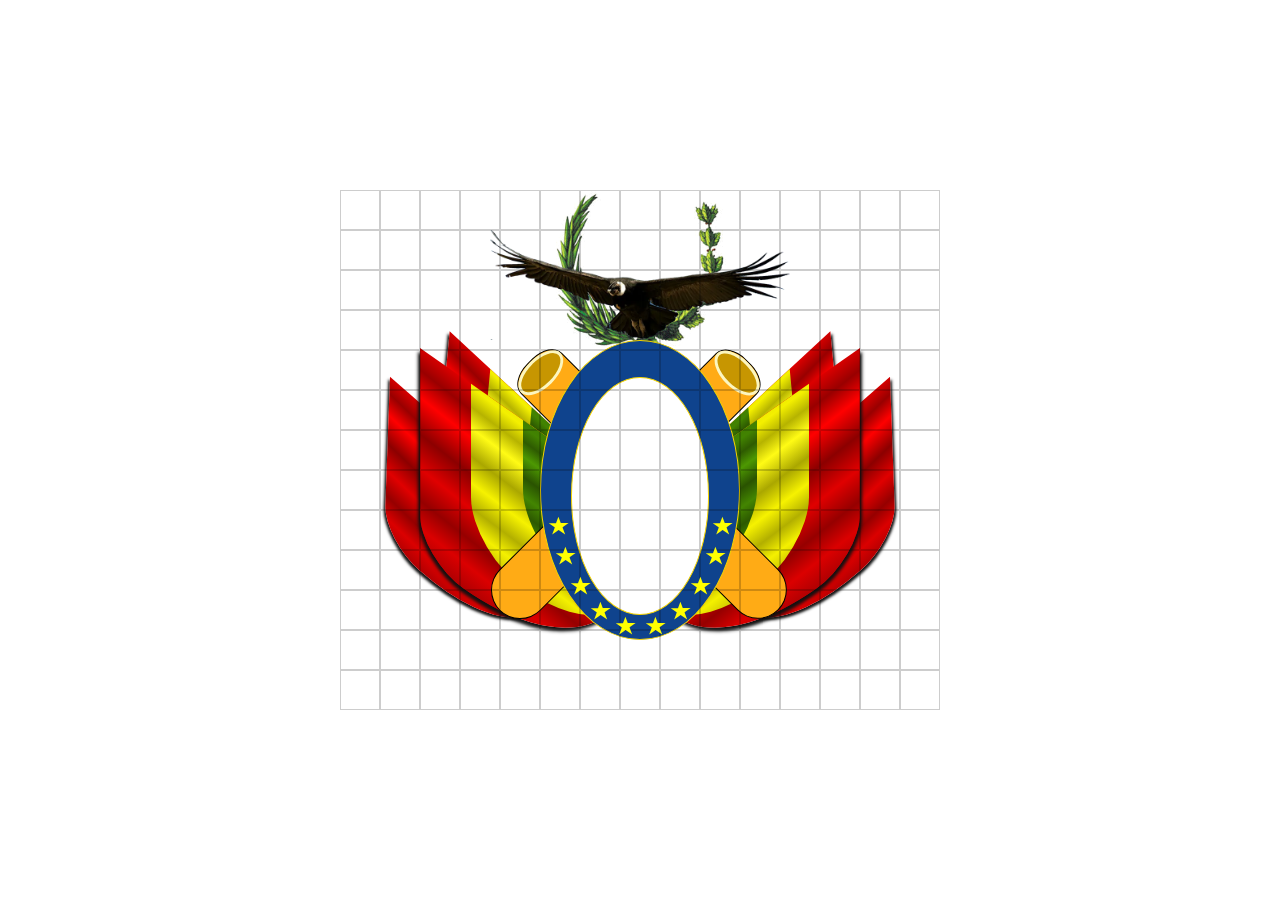
==== index.html @ 2177bab2 "style(styles) add images and finish pavilions righ and left" ====
<!DOCTYPE html>
<html lang="en">
<head>
  <meta charset="UTF-8">
  <meta http-equiv="X-UA-Compatible" content="IE=edge">
  <meta name="viewport" content="width=device-width, initial-scale=1.0">
  <link rel="stylesheet" href="styles.css">
  <title>Escudo Nacional de Bolivia</title>
</head>
<body>
  <head></head>
  <main class="container">
    <div class="arms">
      <div class="crown">
        <div class="laurel"></div>
        <div class="olive"></div>
      </div>
      <div class="condor"></div>
      <div class="pavilions">
        <div class="pavilions__left">
          <div class="pavilion pavilions__3"></div>
          <div class="pavilion pavilions__2"></div>
          <div class="pavilion pavilions__1"></div>
        </div>
        <div class="pavilions__right">
          <div class="pavilion pavilions__6"></div>
          <div class="pavilion pavilions__5"></div>
          <div class="pavilion pavilions__4"></div>
        </div>
      </div>
      <div class="rifles">
        <div class="rifle rifles__left"></div>
        <div class="rifle rifles__right"></div>
      </div>
      <div class="accessories">
          <div class="accessories__liberty-cap"></div>
          <div class="accessories__axe"></div>
      </div>
      <div class="cannons">
        <div class="cannon cannons__right"></div>
        <div class="cannon cannons__left"></div>
      </div>
      <div class="oval">
        <div class="cielo"></div>
        <div class="sun"></div>
        <div class="hills">
          <div class="cerro-rico"></div>
          <div class="minor-hills"></div>
        </div>
        <div class="chapel"></div>
        <div class="llama"></div>
        <div class="wheat"></div>
        <div class="palm"></div>
        <div class="stars">
          <div class="star star__1"></div>
          <div class="star star__2"></div>
          <div class="star star__3"></div>
          <div class="star star__4"></div>
          <div class="star star__5"></div>
          <div class="star star__6"></div>
          <div class="star star__7"></div>
          <div class="star star__8"></div>
          <div class="star star__9"></div>
          <div class="star star__10"></div>
        </div>
      </div>
    </div>
    <div class="grid">
      <div class="square"></div>
      <div class="square"></div>
      <div class="square"></div>
      <div class="square"></div>
      <div class="square"></div>
      <div class="square"></div>
      <div class="square"></div>
      <div class="square"></div>
      <div class="square"></div>
      <div class="square"></div>
      <div class="square"></div>
      <div class="square"></div>
      <div class="square"></div>
      <div class="square"></div>
      <div class="square"></div>
      <div class="square"></div>
      <div class="square"></div>
      <div class="square"></div>
      <div class="square"></div>
      <div class="square"></div>
      <div class="square"></div>
      <div class="square"></div>
      <div class="square"></div>
      <div class="square"></div>
      <div class="square"></div>
      <div class="square"></div>
      <div class="square"></div>
      <div class="square"></div>
      <div class="square"></div>
      <div class="square"></div>
      <div class="square"></div>
      <div class="square"></div>
      <div class="square"></div>
      <div class="square"></div>
      <div class="square"></div>
      <div class="square"></div>
      <div class="square"></div>
      <div class="square"></div>
      <div class="square"></div>
      <div class="square"></div>
      <div class="square"></div>
      <div class="square"></div>
      <div class="square"></div>
      <div class="square"></div>
      <div class="square"></div>
      <div class="square"></div>
      <div class="square"></div>
      <div class="square"></div>
      <div class="square"></div>
      <div class="square"></div>
      <div class="square"></div>
      <div class="square"></div>
      <div class="square"></div>
      <div class="square"></div>
      <div class="square"></div>
      <div class="square"></div>
      <div class="square"></div>
      <div class="square"></div>
      <div class="square"></div>
      <div class="square"></div>
      <div class="square"></div>
      <div class="square"></div>
      <div class="square"></div>
      <div class="square"></div>
      <div class="square"></div>
      <div class="square"></div>
      <div class="square"></div>
      <div class="square"></div>
      <div class="square"></div>
      <div class="square"></div>
      <div class="square"></div>
      <div class="square"></div>
      <div class="square"></div>
      <div class="square"></div>
      <div class="square"></div>
      <div class="square"></div>
      <div class="square"></div>
      <div class="square"></div>
      <div class="square"></div>
      <div class="square"></div>
      <div class="square"></div>
      <div class="square"></div>
      <div class="square"></div>
      <div class="square"></div>
      <div class="square"></div>
      <div class="square"></div>
      <div class="square"></div>
      <div class="square"></div>
      <div class="square"></div>
      <div class="square"></div>
      <div class="square"></div>
      <div class="square"></div>
      <div class="square"></div>
      <div class="square"></div>
      <div class="square"></div>
      <div class="square"></div>
      <div class="square"></div>
      <div class="square"></div>
      <div class="square"></div>
      <div class="square"></div>
      <div class="square"></div>
      <div class="square"></div>
      <div class="square"></div>
      <div class="square"></div>
      <div class="square"></div>
      <div class="square"></div>
      <div class="square"></div>
      <div class="square"></div>
      <div class="square"></div>
      <div class="square"></div>
      <div class="square"></div>
      <div class="square"></div>
      <div class="square"></div>
      <div class="square"></div>
      <div class="square"></div>
      <div class="square"></div>
      <div class="square"></div>
      <div class="square"></div>
      <div class="square"></div>
      <div class="square"></div>
      <div class="square"></div>
      <div class="square"></div>
      <div class="square"></div>
      <div class="square"></div>
      <div class="square"></div>
      <div class="square"></div>
      <div class="square"></div>
      <div class="square"></div>
      <div class="square"></div>
      <div class="square"></div>
      <div class="square"></div>
      <div class="square"></div>
      <div class="square"></div>
      <div class="square"></div>
      <div class="square"></div>
      <div class="square"></div>
      <div class="square"></div>
      <div class="square"></div>
      <div class="square"></div>
      <div class="square"></div>
      <div class="square"></div>
      <div class="square"></div>
      <div class="square"></div>
      <div class="square"></div>
      <div class="square"></div>
      <div class="square"></div>
      <div class="square"></div>
      <div class="square"></div>
      <div class="square"></div>
      <div class="square"></div>
      <div class="square"></div>
      <div class="square"></div>
      <div class="square"></div>
      <div class="square"></div>
      <div class="square"></div>
      <div class="square"></div>
      <div class="square"></div>
      <div class="square"></div>
      <div class="square"></div>
      <div class="square"></div>
      <div class="square"></div>
      <div class="square"></div>
      <div class="square"></div>
      <div class="square"></div>
      <div class="square"></div>
      <div class="square"></div>
      <div class="square"></div>
      <div class="square"></div>
      <div class="square"></div>
      <div class="square"></div>
      <div class="square"></div>
      <div class="square"></div>
      <div class="square"></div>
      <div class="square"></div>
      <div class="square"></div>
      <div class="square"></div>
      <div class="square"></div>
      <div class="square"></div>
      <div class="square"></div>
      <div class="square"></div>
      <div class="square"></div>
      <div class="square"></div>
      <div class="square"></div>
      <div class="square"></div>
      <div class="square"></div>
      <div class="square"></div>
      <div class="square"></div>
      <div class="square"></div>
      <div class="square"></div>
      <div class="square"></div>
      <div class="square"></div>
      <div class="square"></div>
      <div class="square"></div>
      <div class="square"></div>
      <div class="square"></div>
    </div>

  </main>
  <footer></footer>
</body>
</html>
---- styles.css ----
*,
*::before,
*::after {
  margin: 0;
  padding: 0;
  box-sizing: inherit;
}

body{
  padding: 0;
  margin: 0;
  box-sizing: border-box;
  max-width: 100%;
  --main-red: red;
  --main-yellow: yellow;
  --main-green: green;
  --color-cannon: #FFAB15;
  --width-desktop: 60rem;
  --height-desktop: 52rem;
  --width-tablet: 30rem;
  --height-tablet: 26rem;
  
  /* 
  Breakpoints
  mobile: 576px,
  tablet: 768px,
  desktop: 1024px, 
  */
}

html {
  font-size: 62.5%;
}

.grid {
  height: var(--height-desktop);
  width: var(--width-desktop);
  position: absolute;
  display: grid;
  grid-template-columns: repeat(15, 1fr);
  grid-template-rows: repeat(13, 1fr);
}

.square {
  border: 1px solid rgba(5, 5, 5, 0.2);
}

@media (max-width: 768px) {
  .grid{
    height: var(--height-tablet);
    width: var(--width-tablet);
  }
}
.container{
  display: flex;
  justify-content: center;
  align-items: center;
  width: 100vw;
  height: 100vh;
}

.arms{
  height: var(--height-desktop);
  width: var(--width-desktop);
  position: relative;
}

.crown{
  background-image: url(/images/corona.gif);
  background-size: contain;
  width: 18rem;
  height: 18rem;
  margin-left: auto;
  margin-right: auto;
  left: 0;
  right: 0;
  text-align: center;
  position: absolute;
}

.condor{
  background-image: url(/images/condor.png);
  background-size: contain;
  width: 30rem;
  height: 11rem;
  margin-left: auto;
  margin-right: auto;
  left: 0;
  right: 0;
  top: 4rem;
  text-align: center;
  position: absolute;
}

.pavilions{
  position: absolute;
  top: 80px;
  width: 100%;
  height: 74%;
}
.pavilion {
  background: #aa0002;
  background: linear-gradient(5deg, #aa0002 0%, #db0000 13%, #960000 25%, #e00000 39%, #8c0000 54%, #ff0000 70%, #990000 82%, #db0000 93%, #d30000 100%);
  position: absolute;
  width: 220px;
  height: 210px;
  border-radius: 0 0 2800px 700px;
  box-shadow: -2px 5px 3px #111111;
}
.pavilion:before, .pavilion:after {
  display: block;
  content: '';
  right: 0;
  position: absolute;
}
.pavilion:before {
  width: 77%;
  height: 80%;
  background: linear-gradient(3deg, #c6bf00 0%, #f4f000 13%, #b2af00 25%, #f6f200 39%, #aaa700 54%, #fffb15 70%, #b6b300 82%, #f4f000 93%, #ece800 100%);
  border-radius: 0 0 2100px 1000px;
}
.pavilion:after {
  width: 53%;
  height: 60%;
  background: linear-gradient(1deg, #356501 0%, #428301 13%, #2d5901 25%, #438501 39%, #2a5301 54%, #4d9802 70%, #2e5b01 82%, #428301 93%, #407f01 100%);
  border-radius: 0 0 210px 200px;
}
.pavilions__right{
  -webkit-transform: scaleX(-1);
  transform: scaleX(-1);
}
.pavilions__1 {
  top: 155px;
  left: 80px;
  transform: skewy(35deg);
}
.pavilions__2 {
  top: 115px;
  left: 80px;
  transform: skewy(40deg) rotate(5deg) scale(0.8);
}
.pavilions__3 {
  top: 160px;
  left: 25px;
  transform: skewy(40deg) rotate(2deg) scale(0.8);
}
.pavilions__4 {
  top: 155px;
  left: 80px;
  transform: skewy(35deg);
}
.pavilions__5 {
  top: 115px;
  left: 80px;
  transform: skewy(40deg) rotate(5deg) scale(0.8);
}
.pavilions__6 {
  top: 160px;
  left: 25px;
  transform: skewy(40deg) rotate(2deg) scale(0.8);
}

.cannons {
  width: 36rem;
  height: 32rem;
  margin-left: auto;
  margin-right: auto;
  left: 1.5rem;
  right: 0;
  top: 16rem;
  text-align: center;
  position: relative;
}

.cannons__right{
  transform: translate(120px, -40px) rotate(45deg);
  position: absolute;
}

.cannons__left{
  transform: translate(150px, -40px) rotate(-45deg);
  position: absolute;
}

.cannon{
  height: 110%;
  width: 16%;
  background-color: var(--color-cannon);
  border-top-left-radius: 90% 10%;
  border-top-right-radius: 90% 10%;
  border-bottom-left-radius: 60px;
  border-bottom-right-radius: 60px;
  border: 0.1rem solid black;  
}

.cannon::before{
  width: 100%;
  height: 30px;
  left: 0px;
  background: #c79601;
  background: linear-gradient(left, #c79601 0%, #ffc82f 29%, #c79601 100%);
  content: '';
  position: absolute;
  border-top-left-radius: 50% 50%;
  border-top-right-radius: 50% 50%;
  border-bottom-right-radius: 50% 50%;
  border-bottom-left-radius: 50% 50%;
  border: 3px solid #FCF6BF;
}

@media (max-width: 768px) {
  .arms{
    height: var(--height-tablet);
    width: var(--width-tablet);
    background-color: purple;
  }
}

.oval{
  width: 200px;
  height: 300px;
  background: #0f438d;
  background: linear-gradient(top, #0f438d 0%, #0d82bd 100%);
  position: absolute;
  left: 0;
  right: 0;
  top: 150px;
  margin: 0 auto;
  border-top-left-radius: 50% 50%;
  border-top-right-radius: 50% 50%;
  border-bottom-right-radius: 50% 50%;
  border-bottom-left-radius: 50% 50%;
  border: 0.1rem solid #f5d401;
}
.oval:after {
  position: absolute;
  width: 70%;
  height: 80%;
  content: '';
  background: white;
  background: linear-gradient(top, #f5d401 0%, #ffea73 71%, #f5d401 100%);
  border-top-left-radius: 50% 50%;
  border-top-right-radius: 50% 50%;
  border-bottom-right-radius: 50% 50%;
  border-bottom-left-radius: 50% 50%;
  left: 0;
  right: 0;
  margin: 0 auto;
  top: 36px;
  border: 0.1rem solid #f5d401;
}

.oval span {
  color: yellow;
  font-family: Georgia;
  font-weight: normal;
  font-size: 26px;
  text-shadow: 0 2px 2px #000;
  font-weight: 700;
}
.oval span:nth-of-type(1) {
  position: absolute;
  top: 100px;
  left: 12px;
  transform: rotate(-80deg);
}
.oval span:nth-of-type(2) {
  position: absolute;
  top: 58px;
  left: 20px;
  transform: rotate(-70deg);
}
.oval span:nth-of-type(3) {
  position: absolute;
  top: 23px;
  left: 48px;
  transform: rotate(-40deg);
}
.oval span:nth-of-type(4) {
  position: absolute;
  top: 5px;
  left: 95px;
}
.oval span:nth-of-type(5) {
  position: absolute;
  top: 20px;
  left: 130px;
  transform: rotate(40deg);
}
.oval span:nth-of-type(6) {
  position: absolute;
  top: 58px;
  left: 162px;
  transform: rotate(70deg);
}
.oval span:nth-of-type(7) {
  position: absolute;
  top: 100px;
  left: 170px;
  transform: rotate(80deg);
}

.star{
  position: absolute;
  display: block;
  width: 10px;
  height: 10px;
  border-right: 100px solid transparent;
  border-bottom: 70px  solid yellow;
  border-left: 100px solid transparent;
  transform: rotate(35deg) scale(0.1);
  z-index: 4;
}
.star:before {
  border-bottom: 80px solid yellow;
  border-left: 30px solid transparent;
  border-right: 30px solid transparent;
  position: absolute;
  height: 0;
  width: 0;
  top: -45px;
  left: -65px;
  display: block;
  content: '';
  transform: rotate(-35deg);
}
.star:after {
  position: absolute;
  display: block;
  top: 3px;
  left: -105px;
  width: 0px;
  height: 0px;
  border-right: 100px solid transparent;
  border-bottom: 70px solid yellow;
  border-left: 100px solid transparent;
  transform: rotate(-70deg);
  content: '';
}
.star__1{
  top: 150px;
  left: -82px;
}
.star__10{
  top: 150px;
  left: 82px;
}
.star__2{
  top: 180px;
  left: -75px;
}
.star__9{
  top: 180px;
  left: 75px;
}
.star__3{
  top: 210px;
  left: -60px;
}
.star__8{
  top: 210px;
  left: 60px;
}
.star__4{
  top: 235px;
  left: -40px;
}
.star__7{
  top: 235px;
  left: 40px;
}
.star__5{
  top: 250px;
  left: -15px;
}
.star__6{
  top: 250px;
  left: 15px;
}
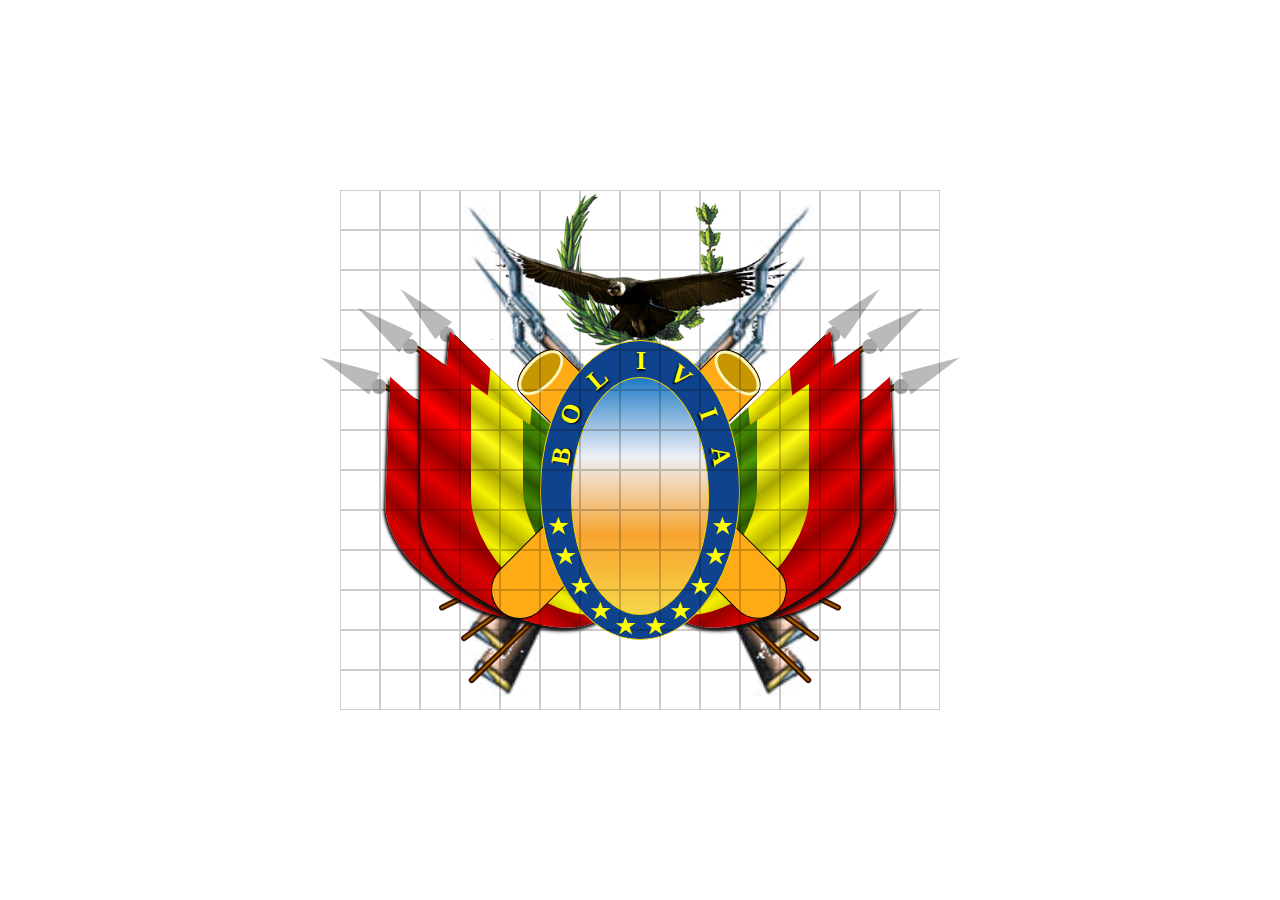
==== commit c8159ff7: "feature(global): add colors, change px to rem" ====
--- a/index.html
+++ b/index.html
@@ -12,10 +12,25 @@
   <main class="container">
     <div class="arms">
       <div class="crown">
-        <div class="laurel"></div>
-        <div class="olive"></div>
+        <!-- <div class="laurel"></div>
+        <div class="olive"></div> -->
       </div>
       <div class="condor"></div>
+      <div class="rifle__1"></div>
+      <div class="rifle__2"></div>
+      <div class="lances">
+        <div class="lance__left">
+          <div class="lance lance__3"><span></span></div>
+          <div class="lance lance__2"><span></span></div>
+          <div class="lance lance__1"><span></span></div>
+        </div>
+        <div class="lance__right">
+          <div class="lance lance__3"><span></span></div>
+          <div class="lance lance__2"><span></span></div>
+          <div class="lance lance__1"><span></span></div>
+        </div>
+      </div>
+
       <div class="pavilions">
         <div class="pavilions__left">
           <div class="pavilion pavilions__3"></div>
@@ -23,31 +38,38 @@
           <div class="pavilion pavilions__1"></div>
         </div>
         <div class="pavilions__right">
-          <div class="pavilion pavilions__6"></div>
-          <div class="pavilion pavilions__5"></div>
-          <div class="pavilion pavilions__4"></div>
-        </div>
-      </div>
-      <div class="rifles">
-        <div class="rifle rifles__left"></div>
-        <div class="rifle rifles__right"></div>
-      </div>
+          <div class="pavilion pavilions__3"></div>
+          <div class="pavilion pavilions__2"></div>
+          <div class="pavilion pavilions__1"></div>
+        </div>
+      </div>
+
       <div class="accessories">
           <div class="accessories__liberty-cap"></div>
           <div class="accessories__axe"></div>
       </div>
+
       <div class="cannons">
         <div class="cannon cannons__right"></div>
         <div class="cannon cannons__left"></div>
       </div>
+
       <div class="oval">
-        <div class="cielo"></div>
+        <span>B</span>
+        <span>O</span>
+        <span>L</span>
+        <span>I</span>
+        <span>V</span>
+        <span>I</span>
+        <span>A</span>
         <div class="sun"></div>
         <div class="hills">
           <div class="cerro-rico"></div>
           <div class="minor-hills"></div>
         </div>
-        <div class="chapel"></div>
+        <div class="flat">
+
+        </div>
         <div class="llama"></div>
         <div class="wheat"></div>
         <div class="palm"></div>
--- a/styles.css
+++ b/styles.css
@@ -42,7 +42,7 @@
 }
 
 .square {
-  border: 1px solid rgba(5, 5, 5, 0.2);
+  border: 0.1rem solid rgba(5, 5, 5, 0.2);
 }
 
 @media (max-width: 768px) {
@@ -77,7 +77,6 @@
   text-align: center;
   position: absolute;
 }
-
 .condor{
   background-image: url(/images/condor.png);
   background-size: contain;
@@ -91,7 +90,32 @@
   text-align: center;
   position: absolute;
 }
-
+.rifle__1{
+  background-image: url(/images/rifle.gif);
+  background-size: contain;
+  width: 38rem;
+  height: 47rem;
+  margin-left: auto;
+  margin-right: auto;
+  left: 0;
+  right: 0;
+  top: 5rem;
+  text-align: center;
+  position: absolute;
+}
+.rifle__2{
+  background-image: url(/images/rifle.gif);
+  background-size: contain;
+  width: 39rem;
+  height: 49rem;
+  margin-left: auto;
+  margin-right: auto;
+  left: 0;
+  right: 0;
+  top: 0rem;
+  text-align: center;
+  position: absolute;
+}
 .pavilions{
   position: absolute;
   top: 80px;
@@ -102,10 +126,10 @@
   background: #aa0002;
   background: linear-gradient(5deg, #aa0002 0%, #db0000 13%, #960000 25%, #e00000 39%, #8c0000 54%, #ff0000 70%, #990000 82%, #db0000 93%, #d30000 100%);
   position: absolute;
-  width: 220px;
-  height: 210px;
-  border-radius: 0 0 2800px 700px;
-  box-shadow: -2px 5px 3px #111111;
+  width: 22rem;
+  height: 21rem;
+  border-radius: 0 0 280rem 70rem;
+  box-shadow: -0.2rem 0.5rem 0.3rem #111111;
 }
 .pavilion:before, .pavilion:after {
   display: block;
@@ -117,49 +141,101 @@
   width: 77%;
   height: 80%;
   background: linear-gradient(3deg, #c6bf00 0%, #f4f000 13%, #b2af00 25%, #f6f200 39%, #aaa700 54%, #fffb15 70%, #b6b300 82%, #f4f000 93%, #ece800 100%);
-  border-radius: 0 0 2100px 1000px;
+  border-radius: 0 0 210rem 100rem;
 }
 .pavilion:after {
   width: 53%;
   height: 60%;
   background: linear-gradient(1deg, #356501 0%, #428301 13%, #2d5901 25%, #438501 39%, #2a5301 54%, #4d9802 70%, #2e5b01 82%, #428301 93%, #407f01 100%);
-  border-radius: 0 0 210px 200px;
+  border-radius: 0 0 21rem 20rem;
+}
+.pavilions__left{
+  /* it is not neccesary this lines but it to maintain coherence in code */
+  -webkit-transform: scaleX(1);
+  transform: scaleX(1);
 }
 .pavilions__right{
   -webkit-transform: scaleX(-1);
   transform: scaleX(-1);
 }
 .pavilions__1 {
-  top: 155px;
-  left: 80px;
+  top: 15.5rem;
+  left: 8rem;
   transform: skewy(35deg);
 }
 .pavilions__2 {
-  top: 115px;
-  left: 80px;
+  top: 11.5rem;
+  left: 8rem;
   transform: skewy(40deg) rotate(5deg) scale(0.8);
 }
 .pavilions__3 {
-  top: 160px;
-  left: 25px;
+  top: 16rem;
+  left: 2.5rem;
   transform: skewy(40deg) rotate(2deg) scale(0.8);
 }
-.pavilions__4 {
-  top: 155px;
-  left: 80px;
-  transform: skewy(35deg);
-}
-.pavilions__5 {
-  top: 115px;
-  left: 80px;
-  transform: skewy(40deg) rotate(5deg) scale(0.8);
-}
-.pavilions__6 {
-  top: 160px;
-  left: 25px;
-  transform: skewy(40deg) rotate(2deg) scale(0.8);
-}
-
+.lances{
+  position: absolute;
+  top: 8rem;
+  width: 100%;
+  height: 74%;
+}
+.lance__left{
+  /* it is not neccesary this lines but it to maintain coherence in code */
+  -webkit-transform: scaleX(1);
+  transform: scaleX(1);
+}
+.lance__right{
+  -webkit-transform: scaleX(-1);
+  transform: scaleX(-1);
+}
+.lance {
+  border: 0.2rem solid #441200;
+  background: #996500;
+  width: 0.6rem;
+  height: 51rem;
+  display: block;
+  border-radius: 0.6rem;
+  position: absolute;
+  z-index: 1;
+}
+.lance span {
+  display: block;
+  width: 0;
+  height: 0;
+  border-left: 1.2rem solid transparent;
+  border-right: 1.2rem solid transparent;
+  border-bottom: 6rem solid #BABABA;
+  position: absolute;
+  left: -0.9rem;
+  top: -6rem;
+}
+.lance span:after {
+  background: #a6a6a6;
+  content: '';
+  position: absolute;
+  width: 1.5rem;
+  height: 1.5rem;
+  background: radial-gradient(center, ellipse cover, #bcbcbc 0%, #848484 100%);
+  bottom: -7.3rem;
+  border-radius: 8rem;
+  left: -0.7rem;
+}
+.lance__1 {
+  left: 32.5rem;
+  top: -3.5rem;
+  transform: rotate(54deg);
+}
+.lance__2 {
+  left: 31rem;
+  top: -2rem;
+  transform: rotate(46deg);
+}
+.lance__3 {
+  left: 33rem;
+  top: -3.5rem;
+  transform: rotate(64deg);
+  height: 52rem;
+}
 .cannons {
   width: 36rem;
   height: 32rem;
@@ -171,32 +247,30 @@
   text-align: center;
   position: relative;
 }
-
 .cannons__right{
-  transform: translate(120px, -40px) rotate(45deg);
+  transform: translate(12rem, -4rem) rotate(45deg);
   position: absolute;
 }
 
 .cannons__left{
-  transform: translate(150px, -40px) rotate(-45deg);
-  position: absolute;
-}
-
+  transform: translate(15rem, -4rem) rotate(-45deg);
+  position: absolute;
+}
 .cannon{
   height: 110%;
   width: 16%;
   background-color: var(--color-cannon);
   border-top-left-radius: 90% 10%;
   border-top-right-radius: 90% 10%;
-  border-bottom-left-radius: 60px;
-  border-bottom-right-radius: 60px;
+  border-bottom-left-radius: 6rem;
+  border-bottom-right-radius: 6rem;
   border: 0.1rem solid black;  
 }
 
 .cannon::before{
   width: 100%;
-  height: 30px;
-  left: 0px;
+  height: 3rem;
+  left: 0;
   background: #c79601;
   background: linear-gradient(left, #c79601 0%, #ffc82f 29%, #c79601 100%);
   content: '';
@@ -205,7 +279,7 @@
   border-top-right-radius: 50% 50%;
   border-bottom-right-radius: 50% 50%;
   border-bottom-left-radius: 50% 50%;
-  border: 3px solid #FCF6BF;
+  border: 0.3rem solid #FCF6BF;
 }
 
 @media (max-width: 768px) {
@@ -217,14 +291,14 @@
 }
 
 .oval{
-  width: 200px;
-  height: 300px;
+  width: 20rem;
+  height: 30rem;
   background: #0f438d;
   background: linear-gradient(top, #0f438d 0%, #0d82bd 100%);
   position: absolute;
   left: 0;
   right: 0;
-  top: 150px;
+  top: 15rem;
   margin: 0 auto;
   border-top-left-radius: 50% 50%;
   border-top-right-radius: 50% 50%;
@@ -237,7 +311,7 @@
   width: 70%;
   height: 80%;
   content: '';
-  background: white;
+  background: linear-gradient(to bottom, #1F7BC6,#EEEFF6, #F7A42E, #F7D64B); ;
   background: linear-gradient(top, #f5d401 0%, #ffea73 71%, #f5d401 100%);
   border-top-left-radius: 50% 50%;
   border-top-right-radius: 50% 50%;
@@ -246,80 +320,78 @@
   left: 0;
   right: 0;
   margin: 0 auto;
-  top: 36px;
+  top: 3.6rem;
   border: 0.1rem solid #f5d401;
 }
-
 .oval span {
   color: yellow;
   font-family: Georgia;
   font-weight: normal;
-  font-size: 26px;
-  text-shadow: 0 2px 2px #000;
+  font-size: 2.6rem;
+  text-shadow: 0 0.2rem 0.2rem #000;
   font-weight: 700;
 }
 .oval span:nth-of-type(1) {
   position: absolute;
-  top: 100px;
-  left: 12px;
+  top: 10rem;
+  left: 1.2rem;
   transform: rotate(-80deg);
 }
 .oval span:nth-of-type(2) {
   position: absolute;
-  top: 58px;
-  left: 20px;
+  top: 5.8rem;
+  left: 2rem;
   transform: rotate(-70deg);
 }
 .oval span:nth-of-type(3) {
   position: absolute;
-  top: 23px;
-  left: 48px;
+  top: 2.3rem;
+  left: 4.8rem;
   transform: rotate(-40deg);
 }
 .oval span:nth-of-type(4) {
   position: absolute;
-  top: 5px;
-  left: 95px;
+  top: 0.5rem;
+  left: 9.5rem;
 }
 .oval span:nth-of-type(5) {
   position: absolute;
-  top: 20px;
-  left: 130px;
+  top: 2rem;
+  left: 13rem;
   transform: rotate(40deg);
 }
 .oval span:nth-of-type(6) {
   position: absolute;
-  top: 58px;
-  left: 162px;
+  top: 5.8rem;
+  left: 16.2rem;
   transform: rotate(70deg);
 }
 .oval span:nth-of-type(7) {
   position: absolute;
-  top: 100px;
-  left: 170px;
+  top: 10rem;
+  left: 17rem;
   transform: rotate(80deg);
 }
-
 .star{
   position: absolute;
   display: block;
-  width: 10px;
-  height: 10px;
-  border-right: 100px solid transparent;
-  border-bottom: 70px  solid yellow;
-  border-left: 100px solid transparent;
+  width: 1rem;
+  height: 1rem;
+  border-right: 10rem solid transparent;
+  border-bottom: 7rem  solid yellow;
+  border-left: 10rem solid transparent;
   transform: rotate(35deg) scale(0.1);
   z-index: 4;
 }
 .star:before {
-  border-bottom: 80px solid yellow;
-  border-left: 30px solid transparent;
-  border-right: 30px solid transparent;
+  border-bottom: 8rem solid yellow;
+  border-left: 3rem solid transparent;
+  border-right: 3rem solid transparent;
   position: absolute;
   height: 0;
   width: 0;
-  top: -45px;
-  left: -65px;
+  top: -4.5rem;
+  left: -6.5rem;
   display: block;
   content: '';
   transform: rotate(-35deg);
@@ -327,12 +399,12 @@
 .star:after {
   position: absolute;
   display: block;
-  top: 3px;
-  left: -105px;
-  width: 0px;
-  height: 0px;
-  border-right: 100px solid transparent;
-  border-bottom: 70px solid yellow;
+  top: 0.3rem;
+  left: -10.5rem;
+  width: 0;
+  height: 0;
+  border-right: 10rem solid transparent;
+  border-bottom: 7rem solid yellow;
   border-left: 100px solid transparent;
   transform: rotate(-70deg);
   content: '';
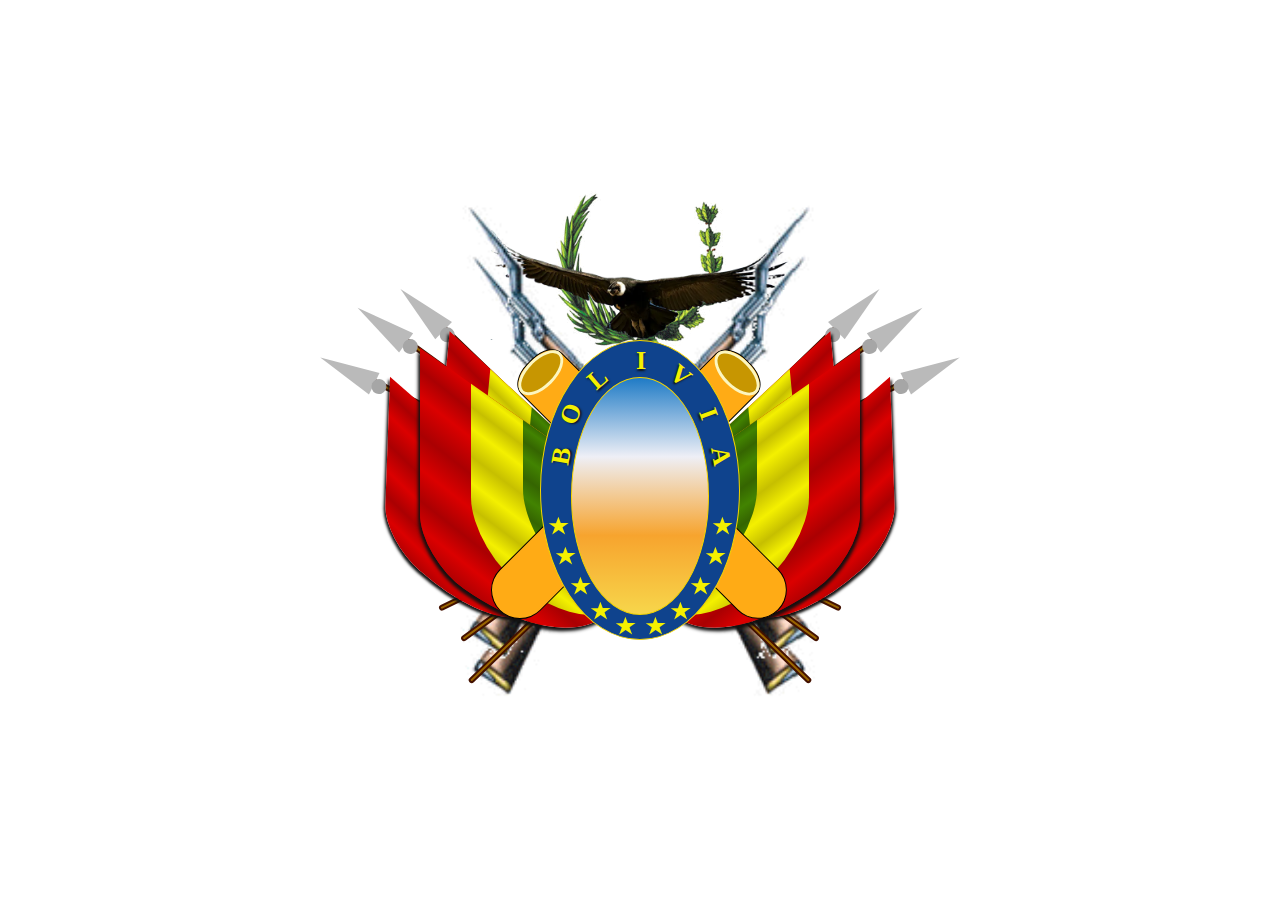
==== commit 3f4c0de6: "Merge pull request #2 from AlejandroAlvarez4A/develop" ====
--- a/index.html
+++ b/index.html
@@ -30,7 +30,6 @@
           <div class="lance lance__1"><span></span></div>
         </div>
       </div>
-
       <div class="pavilions">
         <div class="pavilions__left">
           <div class="pavilion pavilions__3"></div>
@@ -43,17 +42,14 @@
           <div class="pavilion pavilions__1"></div>
         </div>
       </div>
-
       <div class="accessories">
           <div class="accessories__liberty-cap"></div>
           <div class="accessories__axe"></div>
       </div>
-
       <div class="cannons">
         <div class="cannon cannons__right"></div>
         <div class="cannon cannons__left"></div>
       </div>
-
       <div class="oval">
         <span>B</span>
         <span>O</span>
@@ -66,9 +62,6 @@
         <div class="hills">
           <div class="cerro-rico"></div>
           <div class="minor-hills"></div>
-        </div>
-        <div class="flat">
-
         </div>
         <div class="llama"></div>
         <div class="wheat"></div>
@@ -87,205 +80,9 @@
         </div>
       </div>
     </div>
-    <div class="grid">
-      <div class="square"></div>
-      <div class="square"></div>
-      <div class="square"></div>
-      <div class="square"></div>
-      <div class="square"></div>
-      <div class="square"></div>
-      <div class="square"></div>
-      <div class="square"></div>
-      <div class="square"></div>
-      <div class="square"></div>
-      <div class="square"></div>
-      <div class="square"></div>
-      <div class="square"></div>
-      <div class="square"></div>
-      <div class="square"></div>
-      <div class="square"></div>
-      <div class="square"></div>
-      <div class="square"></div>
-      <div class="square"></div>
-      <div class="square"></div>
-      <div class="square"></div>
-      <div class="square"></div>
-      <div class="square"></div>
-      <div class="square"></div>
-      <div class="square"></div>
-      <div class="square"></div>
-      <div class="square"></div>
-      <div class="square"></div>
-      <div class="square"></div>
-      <div class="square"></div>
-      <div class="square"></div>
-      <div class="square"></div>
-      <div class="square"></div>
-      <div class="square"></div>
-      <div class="square"></div>
-      <div class="square"></div>
-      <div class="square"></div>
-      <div class="square"></div>
-      <div class="square"></div>
-      <div class="square"></div>
-      <div class="square"></div>
-      <div class="square"></div>
-      <div class="square"></div>
-      <div class="square"></div>
-      <div class="square"></div>
-      <div class="square"></div>
-      <div class="square"></div>
-      <div class="square"></div>
-      <div class="square"></div>
-      <div class="square"></div>
-      <div class="square"></div>
-      <div class="square"></div>
-      <div class="square"></div>
-      <div class="square"></div>
-      <div class="square"></div>
-      <div class="square"></div>
-      <div class="square"></div>
-      <div class="square"></div>
-      <div class="square"></div>
-      <div class="square"></div>
-      <div class="square"></div>
-      <div class="square"></div>
-      <div class="square"></div>
-      <div class="square"></div>
-      <div class="square"></div>
-      <div class="square"></div>
-      <div class="square"></div>
-      <div class="square"></div>
-      <div class="square"></div>
-      <div class="square"></div>
-      <div class="square"></div>
-      <div class="square"></div>
-      <div class="square"></div>
-      <div class="square"></div>
-      <div class="square"></div>
-      <div class="square"></div>
-      <div class="square"></div>
-      <div class="square"></div>
-      <div class="square"></div>
-      <div class="square"></div>
-      <div class="square"></div>
-      <div class="square"></div>
-      <div class="square"></div>
-      <div class="square"></div>
-      <div class="square"></div>
-      <div class="square"></div>
-      <div class="square"></div>
-      <div class="square"></div>
-      <div class="square"></div>
-      <div class="square"></div>
-      <div class="square"></div>
-      <div class="square"></div>
-      <div class="square"></div>
-      <div class="square"></div>
-      <div class="square"></div>
-      <div class="square"></div>
-      <div class="square"></div>
-      <div class="square"></div>
-      <div class="square"></div>
-      <div class="square"></div>
-      <div class="square"></div>
-      <div class="square"></div>
-      <div class="square"></div>
-      <div class="square"></div>
-      <div class="square"></div>
-      <div class="square"></div>
-      <div class="square"></div>
-      <div class="square"></div>
-      <div class="square"></div>
-      <div class="square"></div>
-      <div class="square"></div>
-      <div class="square"></div>
-      <div class="square"></div>
-      <div class="square"></div>
-      <div class="square"></div>
-      <div class="square"></div>
-      <div class="square"></div>
-      <div class="square"></div>
-      <div class="square"></div>
-      <div class="square"></div>
-      <div class="square"></div>
-      <div class="square"></div>
-      <div class="square"></div>
-      <div class="square"></div>
-      <div class="square"></div>
-      <div class="square"></div>
-      <div class="square"></div>
-      <div class="square"></div>
-      <div class="square"></div>
-      <div class="square"></div>
-      <div class="square"></div>
-      <div class="square"></div>
-      <div class="square"></div>
-      <div class="square"></div>
-      <div class="square"></div>
-      <div class="square"></div>
-      <div class="square"></div>
-      <div class="square"></div>
-      <div class="square"></div>
-      <div class="square"></div>
-      <div class="square"></div>
-      <div class="square"></div>
-      <div class="square"></div>
-      <div class="square"></div>
-      <div class="square"></div>
-      <div class="square"></div>
-      <div class="square"></div>
-      <div class="square"></div>
-      <div class="square"></div>
-      <div class="square"></div>
-      <div class="square"></div>
-      <div class="square"></div>
-      <div class="square"></div>
-      <div class="square"></div>
-      <div class="square"></div>
-      <div class="square"></div>
-      <div class="square"></div>
-      <div class="square"></div>
-      <div class="square"></div>
-      <div class="square"></div>
-      <div class="square"></div>
-      <div class="square"></div>
-      <div class="square"></div>
-      <div class="square"></div>
-      <div class="square"></div>
-      <div class="square"></div>
-      <div class="square"></div>
-      <div class="square"></div>
-      <div class="square"></div>
-      <div class="square"></div>
-      <div class="square"></div>
-      <div class="square"></div>
-      <div class="square"></div>
-      <div class="square"></div>
-      <div class="square"></div>
-      <div class="square"></div>
-      <div class="square"></div>
-      <div class="square"></div>
-      <div class="square"></div>
-      <div class="square"></div>
-      <div class="square"></div>
-      <div class="square"></div>
-      <div class="square"></div>
-      <div class="square"></div>
-      <div class="square"></div>
-      <div class="square"></div>
-      <div class="square"></div>
-      <div class="square"></div>
-      <div class="square"></div>
-      <div class="square"></div>
-      <div class="square"></div>
-      <div class="square"></div>
-      <div class="square"></div>
-      <div class="square"></div>
-      <div class="square"></div>
-    </div>
-
+    <div id="grid" class="grid"></div>
   </main>
   <footer></footer>
+  <script src="app.js" type="text/javascript"></script> 
 </body>
 </html>--- a/styles.css
+++ b/styles.css
@@ -11,15 +11,19 @@
   margin: 0;
   box-sizing: border-box;
   max-width: 100%;
-  --main-red: red;
-  --main-yellow: yellow;
-  --main-green: green;
+  --main-red: #aa0002;
+  --secondary-red: #db0000;
+  --main-yellow: #c6bf00;
+  --secondary-yellow: #f4f000;
+  --oval-yellow: #f5d401;
+  --main-green: #356501;
+  --secondary-green: #428301;
   --color-cannon: #FFAB15;
+  --black: #111111;
   --width-desktop: 60rem;
   --height-desktop: 52rem;
   --width-tablet: 30rem;
   --height-tablet: 26rem;
-  
   /* 
   Breakpoints
   mobile: 576px,
@@ -40,7 +44,6 @@
   grid-template-columns: repeat(15, 1fr);
   grid-template-rows: repeat(13, 1fr);
 }
-
 .square {
   border: 0.1rem solid rgba(5, 5, 5, 0.2);
 }
@@ -51,6 +54,7 @@
     width: var(--width-tablet);
   }
 }
+
 .container{
   display: flex;
   justify-content: center;
@@ -77,6 +81,7 @@
   text-align: center;
   position: absolute;
 }
+
 .condor{
   background-image: url(/images/condor.png);
   background-size: contain;
@@ -90,6 +95,7 @@
   text-align: center;
   position: absolute;
 }
+
 .rifle__1{
   background-image: url(/images/rifle.gif);
   background-size: contain;
@@ -103,6 +109,7 @@
   text-align: center;
   position: absolute;
 }
+
 .rifle__2{
   background-image: url(/images/rifle.gif);
   background-size: contain;
@@ -116,78 +123,92 @@
   text-align: center;
   position: absolute;
 }
+
 .pavilions{
   position: absolute;
-  top: 80px;
+  top: 8rem;
   width: 100%;
   height: 74%;
 }
+
 .pavilion {
-  background: #aa0002;
-  background: linear-gradient(5deg, #aa0002 0%, #db0000 13%, #960000 25%, #e00000 39%, #8c0000 54%, #ff0000 70%, #990000 82%, #db0000 93%, #d30000 100%);
+  background: var(--main-red);
+  background: linear-gradient(5deg, var(--main-red) 0%, var(--secondary-red) 13%, var(--main-red) 25%, var(--secondary-red) 39%, var(--main-red) 54%, var(--secondary-red) 70%, var(--main-red) 82%, var(--secondary-red) 93%, var(--main-red) 100%);
   position: absolute;
   width: 22rem;
   height: 21rem;
   border-radius: 0 0 280rem 70rem;
-  box-shadow: -0.2rem 0.5rem 0.3rem #111111;
-}
+  box-shadow: -0.2rem 0.5rem 0.3rem var(--black);
+}
+
 .pavilion:before, .pavilion:after {
   display: block;
   content: '';
   right: 0;
   position: absolute;
 }
+
 .pavilion:before {
   width: 77%;
   height: 80%;
-  background: linear-gradient(3deg, #c6bf00 0%, #f4f000 13%, #b2af00 25%, #f6f200 39%, #aaa700 54%, #fffb15 70%, #b6b300 82%, #f4f000 93%, #ece800 100%);
+  background: linear-gradient(3deg, var(--main-yellow) 0%, var(--secondary-yellow) 13%, var(--main-yellow) 25%, var(--secondary-yellow) 39%, var(--main-yellow) 54%, var(--secondary-yellow) 70%, var(--main-yellow) 82%, var(--secondary-yellow) 93%, var(--main-yellow) 100%);
   border-radius: 0 0 210rem 100rem;
 }
+
 .pavilion:after {
   width: 53%;
   height: 60%;
-  background: linear-gradient(1deg, #356501 0%, #428301 13%, #2d5901 25%, #438501 39%, #2a5301 54%, #4d9802 70%, #2e5b01 82%, #428301 93%, #407f01 100%);
+  background: linear-gradient(1deg, var(--main-green) 0%, var(--secondary-green) 13%, var(--main-green) 25%, var(--secondary-green) 39%, var(--main-green) 54%, var(--secondary-green) 70%, var(--main-green) 82%, var(--secondary-green) 93%, var(--main-green) 100%);
   border-radius: 0 0 21rem 20rem;
 }
+
 .pavilions__left{
   /* it is not neccesary this lines but it to maintain coherence in code */
   -webkit-transform: scaleX(1);
   transform: scaleX(1);
 }
+
 .pavilions__right{
   -webkit-transform: scaleX(-1);
   transform: scaleX(-1);
 }
+
 .pavilions__1 {
   top: 15.5rem;
   left: 8rem;
   transform: skewy(35deg);
 }
+
 .pavilions__2 {
   top: 11.5rem;
   left: 8rem;
   transform: skewy(40deg) rotate(5deg) scale(0.8);
 }
+
 .pavilions__3 {
   top: 16rem;
   left: 2.5rem;
   transform: skewy(40deg) rotate(2deg) scale(0.8);
 }
+
 .lances{
   position: absolute;
   top: 8rem;
   width: 100%;
   height: 74%;
 }
+
 .lance__left{
   /* it is not neccesary this lines but it to maintain coherence in code */
   -webkit-transform: scaleX(1);
   transform: scaleX(1);
 }
+
 .lance__right{
   -webkit-transform: scaleX(-1);
   transform: scaleX(-1);
 }
+
 .lance {
   border: 0.2rem solid #441200;
   background: #996500;
@@ -198,6 +219,7 @@
   position: absolute;
   z-index: 1;
 }
+
 .lance span {
   display: block;
   width: 0;
@@ -209,6 +231,7 @@
   left: -0.9rem;
   top: -6rem;
 }
+
 .lance span:after {
   background: #a6a6a6;
   content: '';
@@ -220,22 +243,26 @@
   border-radius: 8rem;
   left: -0.7rem;
 }
+
 .lance__1 {
   left: 32.5rem;
   top: -3.5rem;
   transform: rotate(54deg);
 }
+
 .lance__2 {
   left: 31rem;
   top: -2rem;
   transform: rotate(46deg);
 }
+
 .lance__3 {
   left: 33rem;
   top: -3.5rem;
   transform: rotate(64deg);
   height: 52rem;
 }
+
 .cannons {
   width: 36rem;
   height: 32rem;
@@ -247,6 +274,7 @@
   text-align: center;
   position: relative;
 }
+
 .cannons__right{
   transform: translate(12rem, -4rem) rotate(45deg);
   position: absolute;
@@ -286,7 +314,6 @@
   .arms{
     height: var(--height-tablet);
     width: var(--width-tablet);
-    background-color: purple;
   }
 }
 
@@ -304,7 +331,7 @@
   border-top-right-radius: 50% 50%;
   border-bottom-right-radius: 50% 50%;
   border-bottom-left-radius: 50% 50%;
-  border: 0.1rem solid #f5d401;
+  border: 0.1rem solid var(--oval-yellow);
 }
 .oval:after {
   position: absolute;
@@ -323,68 +350,78 @@
   top: 3.6rem;
   border: 0.1rem solid #f5d401;
 }
+
 .oval span {
-  color: yellow;
+  color: var(--secondary-yellow);
   font-family: Georgia;
   font-weight: normal;
   font-size: 2.6rem;
-  text-shadow: 0 0.2rem 0.2rem #000;
+  text-shadow: 0 0.2rem 0.2rem var(--black);
   font-weight: 700;
 }
+
 .oval span:nth-of-type(1) {
   position: absolute;
   top: 10rem;
   left: 1.2rem;
   transform: rotate(-80deg);
 }
+
 .oval span:nth-of-type(2) {
   position: absolute;
   top: 5.8rem;
   left: 2rem;
   transform: rotate(-70deg);
 }
+
 .oval span:nth-of-type(3) {
   position: absolute;
   top: 2.3rem;
   left: 4.8rem;
   transform: rotate(-40deg);
 }
+
 .oval span:nth-of-type(4) {
   position: absolute;
   top: 0.5rem;
   left: 9.5rem;
 }
+
 .oval span:nth-of-type(5) {
   position: absolute;
   top: 2rem;
   left: 13rem;
   transform: rotate(40deg);
 }
+
 .oval span:nth-of-type(6) {
   position: absolute;
   top: 5.8rem;
   left: 16.2rem;
   transform: rotate(70deg);
 }
+
 .oval span:nth-of-type(7) {
   position: absolute;
   top: 10rem;
   left: 17rem;
   transform: rotate(80deg);
 }
+
 .star{
   position: absolute;
   display: block;
   width: 1rem;
   height: 1rem;
   border-right: 10rem solid transparent;
-  border-bottom: 7rem  solid yellow;
+  border-bottom: 7rem  solid var(--secondary-yellow);
   border-left: 10rem solid transparent;
   transform: rotate(35deg) scale(0.1);
   z-index: 4;
 }
+
 .star:before {
-  border-bottom: 8rem solid yellow;
+  border-bottom: 8rem solid var(--secondary-yellow);
   border-left: 3rem solid transparent;
   border-right: 3rem solid transparent;
   position: absolute;
@@ -396,6 +433,7 @@
   content: '';
   transform: rotate(-35deg);
 }
+
 .star:after {
   position: absolute;
   display: block;
@@ -404,48 +442,58 @@
   width: 0;
   height: 0;
   border-right: 10rem solid transparent;
-  border-bottom: 7rem solid yellow;
-  border-left: 100px solid transparent;
+  border-bottom: 7rem solid var(--secondary-yellow);
+  border-left: 10rem solid transparent;
   transform: rotate(-70deg);
   content: '';
 }
+
 .star__1{
-  top: 150px;
-  left: -82px;
-}
+  top: 15rem;
+  left: -8.2rem;
+}
+
 .star__10{
-  top: 150px;
-  left: 82px;
-}
+  top: 15rem;
+  left: 8.2rem;
+}
+
 .star__2{
-  top: 180px;
-  left: -75px;
-}
+  top: 18rem;
+  left: -7.5rem;
+}
+
 .star__9{
-  top: 180px;
-  left: 75px;
-}
+  top: 18rem;
+  left: 7.5rem;
+}
+
 .star__3{
-  top: 210px;
-  left: -60px;
-}
+  top: 21rem;
+  left: -6rem;
+}
+
 .star__8{
-  top: 210px;
-  left: 60px;
-}
+  top: 21rem;
+  left: 6rem;
+}
+
 .star__4{
-  top: 235px;
-  left: -40px;
-}
+  top: 23.5rem;
+  left: -4rem;
+}
+
 .star__7{
-  top: 235px;
-  left: 40px;
-}
+  top: 23.5rem;
+  left: 4rem;
+}
+
 .star__5{
-  top: 250px;
-  left: -15px;
-}
+  top: 25rem;
+  left: -1.5rem;
+}
+
 .star__6{
-  top: 250px;
-  left: 15px;
-}+  top: 25rem;
+  left: 1.5rem;
+}
